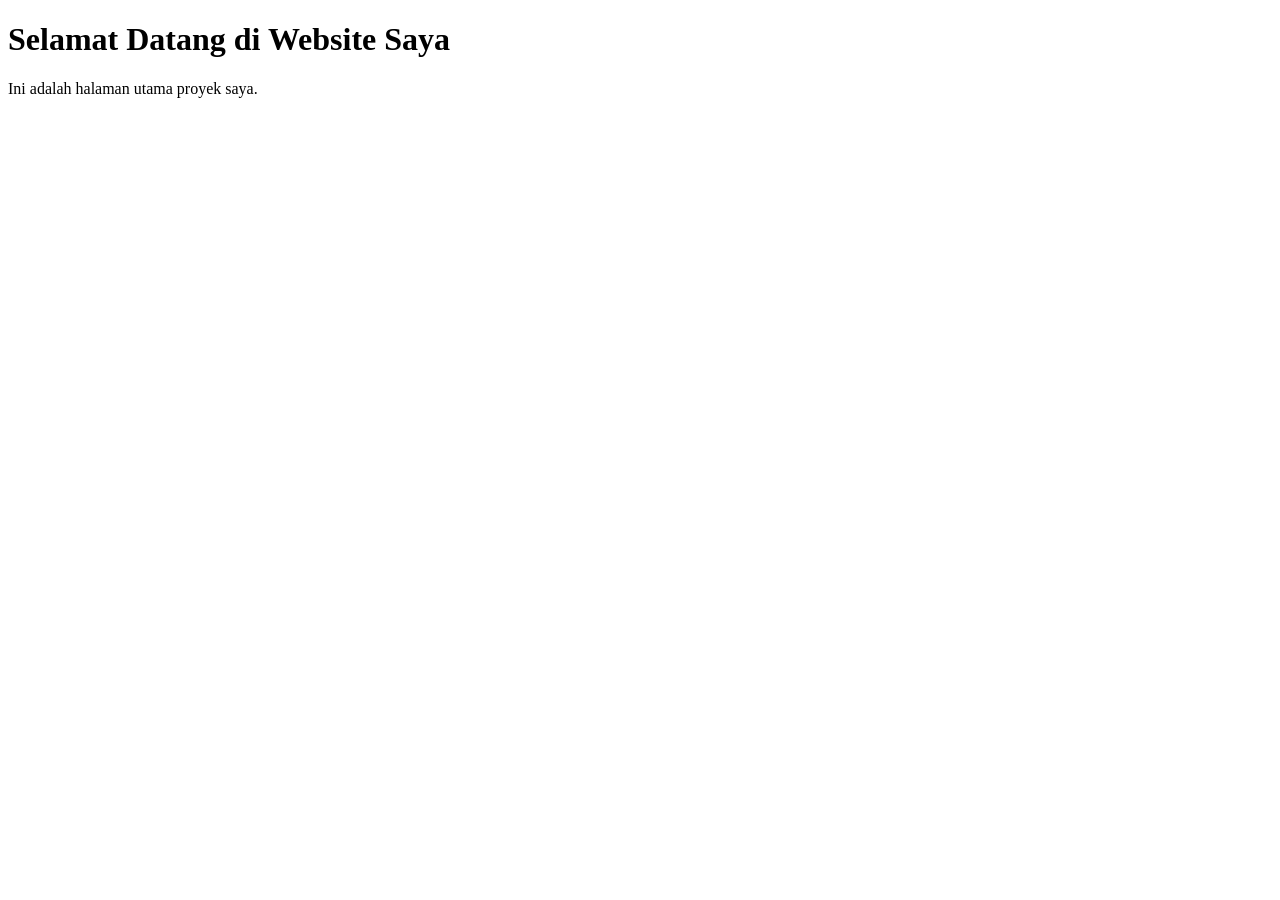
==== index.html @ b91db10c "Menambahkan file index.html" ====
<!DOCTYPE html>
<html lang="id">
<head>
    <meta charset="UTF-8">
    <meta name="viewport" content="width=device-width, initial-scale=1.0">
    <title>Website Saya</title>
</head>
<body>

    <h1>Selamat Datang di Website Saya</h1>
    <p>Ini adalah halaman utama proyek saya.</p>

</body>
</html>
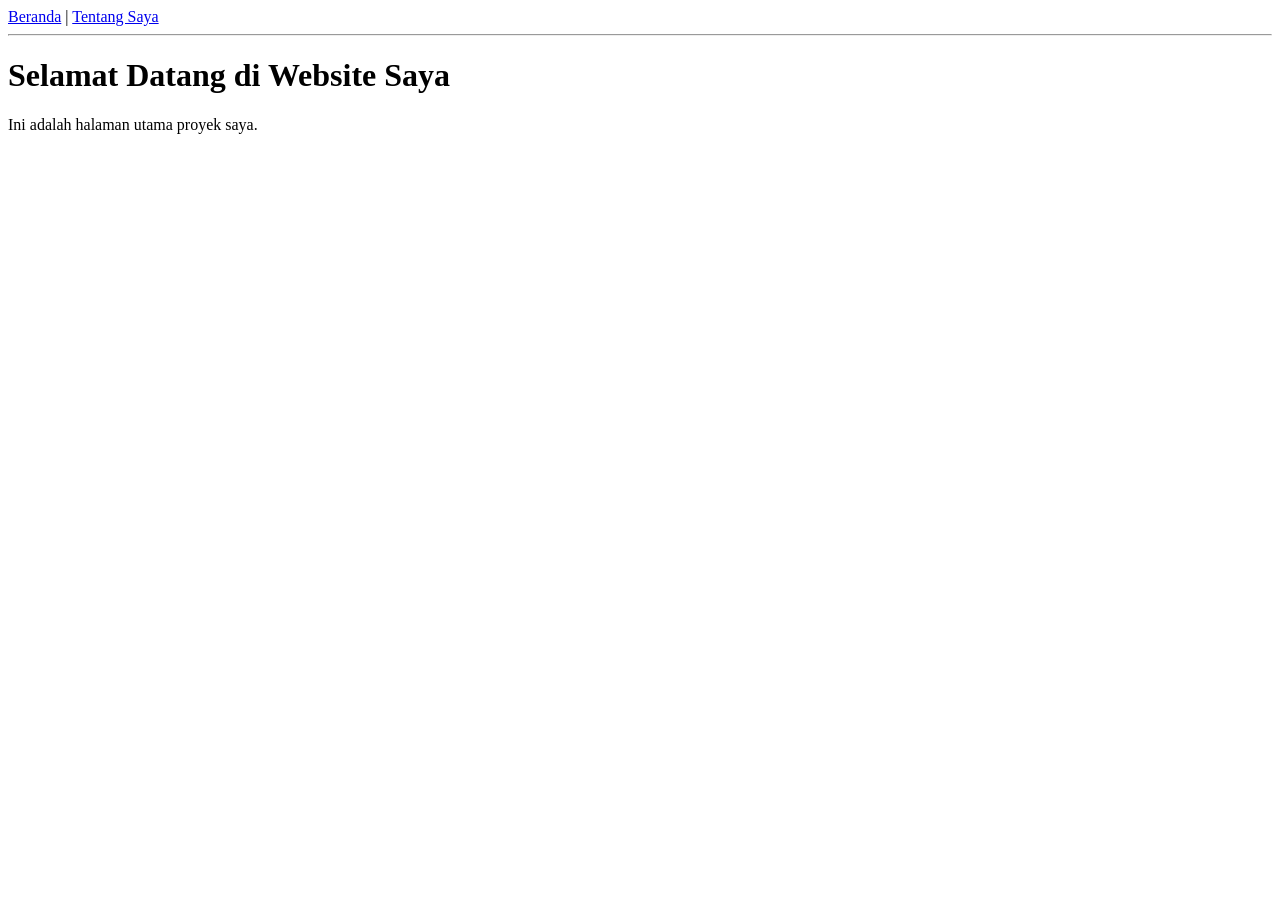
==== commit 923f1f2f: "Menambahkan tautan halaman tentang" ====
--- a/index.html
+++ b/index.html
@@ -1,4 +1,3 @@
-
 <!DOCTYPE html>
 <html lang="id">
 <head>
@@ -8,6 +7,14 @@
 </head>
 <body>
 
+    <!-- Navigasi Menu -->
+    <nav>
+        <a href="index.html">Beranda</a> | 
+        <a href="tentang.html">Tentang Saya</a>
+    </nav>
+
+    <hr>
+
     <h1>Selamat Datang di Website Saya</h1>
     <p>Ini adalah halaman utama proyek saya.</p>
 
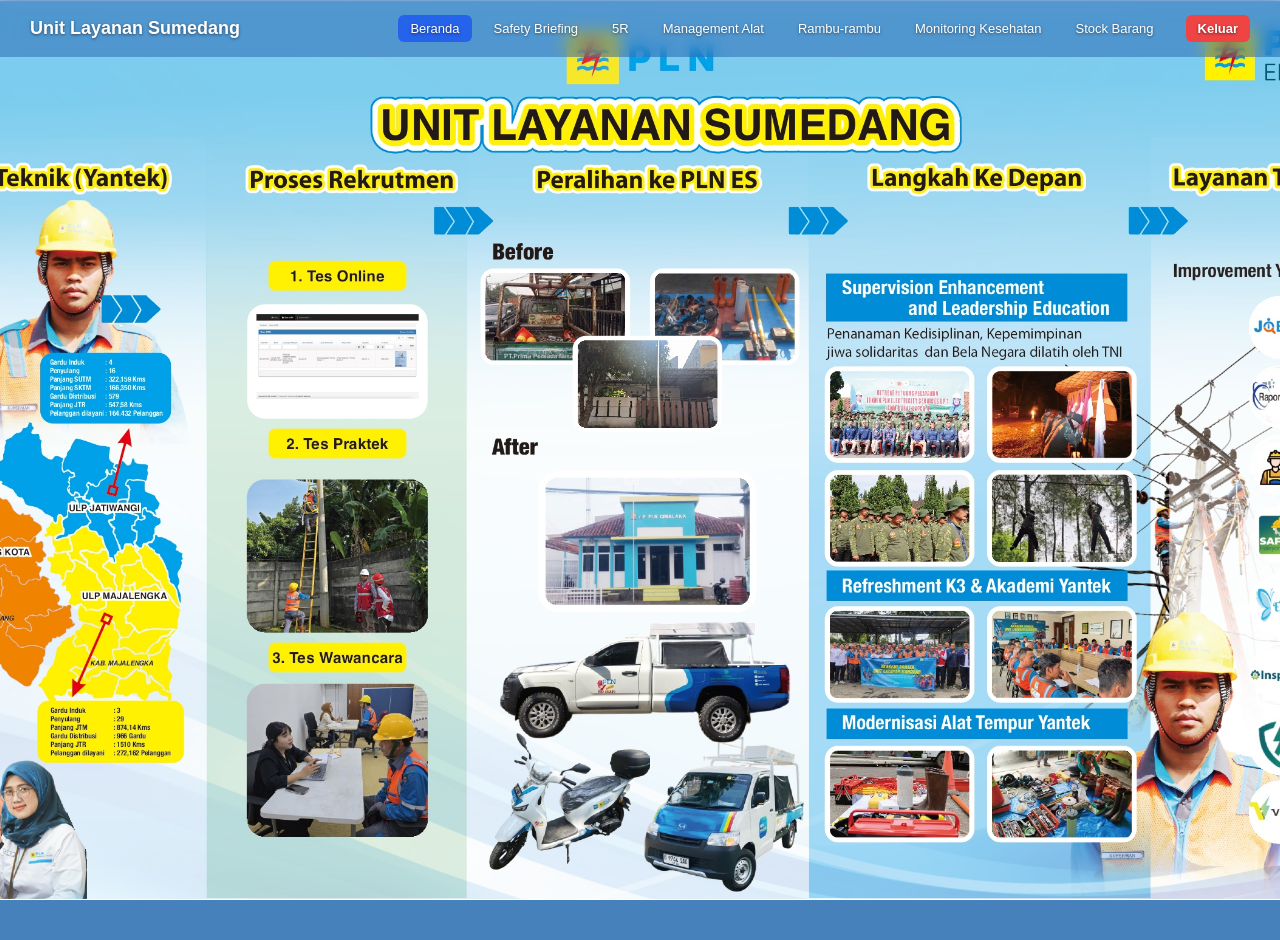
==== commit 6be65c29: "Menambahkan tautan halaman tentang" ====
--- a/index.html
+++ b/index.html
@@ -2,21 +2,11 @@
 <html lang="id">
 <head>
     <meta charset="UTF-8">
-    <meta name="viewport" content="width=device-width, initial-scale=1.0">
-    <title>Website Saya</title>
+    <!-- Mengarahkan otomatis ke index.html setelah 0 detik -->
+    <meta http-equiv="refresh" content="0; url=Halaman Ke 1.html">
+    <title>Mengarahkan...</title>
 </head>
 <body>
-
-    <!-- Navigasi Menu -->
-    <nav>
-        <a href="index.html">Beranda</a> | 
-        <a href="tentang.html">Tentang Saya</a>
-    </nav>
-
-    <hr>
-
-    <h1>Selamat Datang di Website Saya</h1>
-    <p>Ini adalah halaman utama proyek saya.</p>
-
+    <p>Jika halaman tidak berpindah, <a href="Halaman Ke 1.html">klik di sini</a>.</p>
 </body>
 </html>
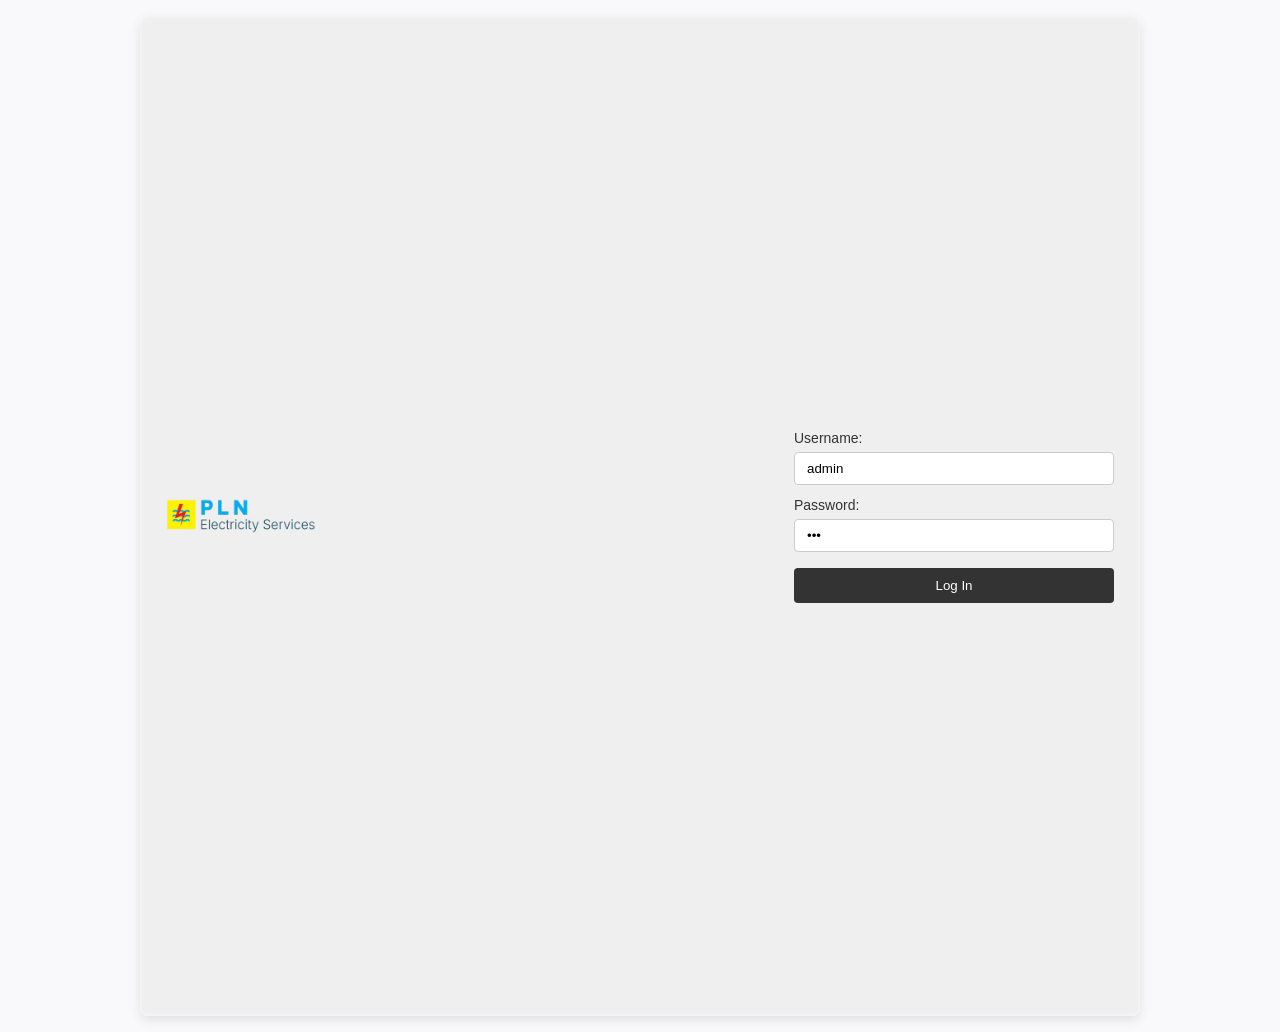
==== commit e87fd717: "Menambahkan tautan halaman tentang" ====
--- a/index.html
+++ b/index.html
@@ -3,10 +3,10 @@
 <head>
     <meta charset="UTF-8">
     <!-- Mengarahkan otomatis ke index.html setelah 0 detik -->
-    <meta http-equiv="refresh" content="0; url=Halaman Ke 1.html">
+    <meta http-equiv="refresh" content="0; url=Unit%20Layanan%20Sumedang.html">
     <title>Mengarahkan...</title>
 </head>
 <body>
-    <p>Jika halaman tidak berpindah, <a href="Halaman Ke 1.html">klik di sini</a>.</p>
+    <p>Jika halaman tidak berpindah, <a href="Unit%20Layanan%20Sumedang.html">klik di sini</a>.</p>
 </body>
 </html>
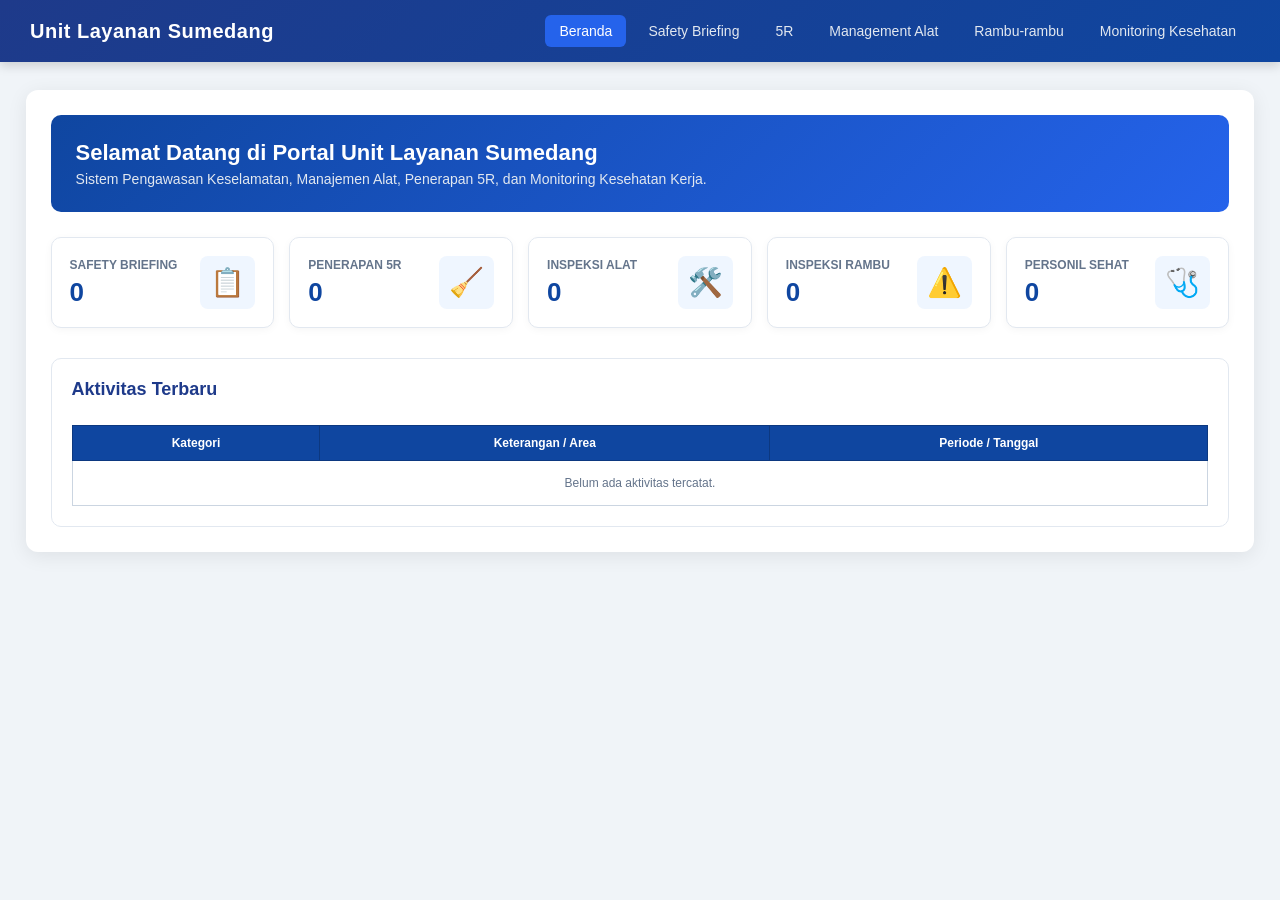
==== commit d3506393: "Tulis pesan perubahan di sini" ====
--- a/index.html
+++ b/index.html
@@ -3,10 +3,10 @@
 <head>
     <meta charset="UTF-8">
     <!-- Mengarahkan otomatis ke index.html setelah 0 detik -->
-    <meta http-equiv="refresh" content="0; url=Unit%20Layanan%20Sumedang.html">
+    <meta http-equiv="refresh" content="0; url=Halaman%20Ke%201.html">
     <title>Mengarahkan...</title>
 </head>
 <body>
-    <p>Jika halaman tidak berpindah, <a href="Unit%20Layanan%20Sumedang.html">klik di sini</a>.</p>
+    <p>Jika halaman tidak berpindah, <a href="Halaman%20Ke%201.html">klik di sini</a>.</p>
 </body>
 </html>
